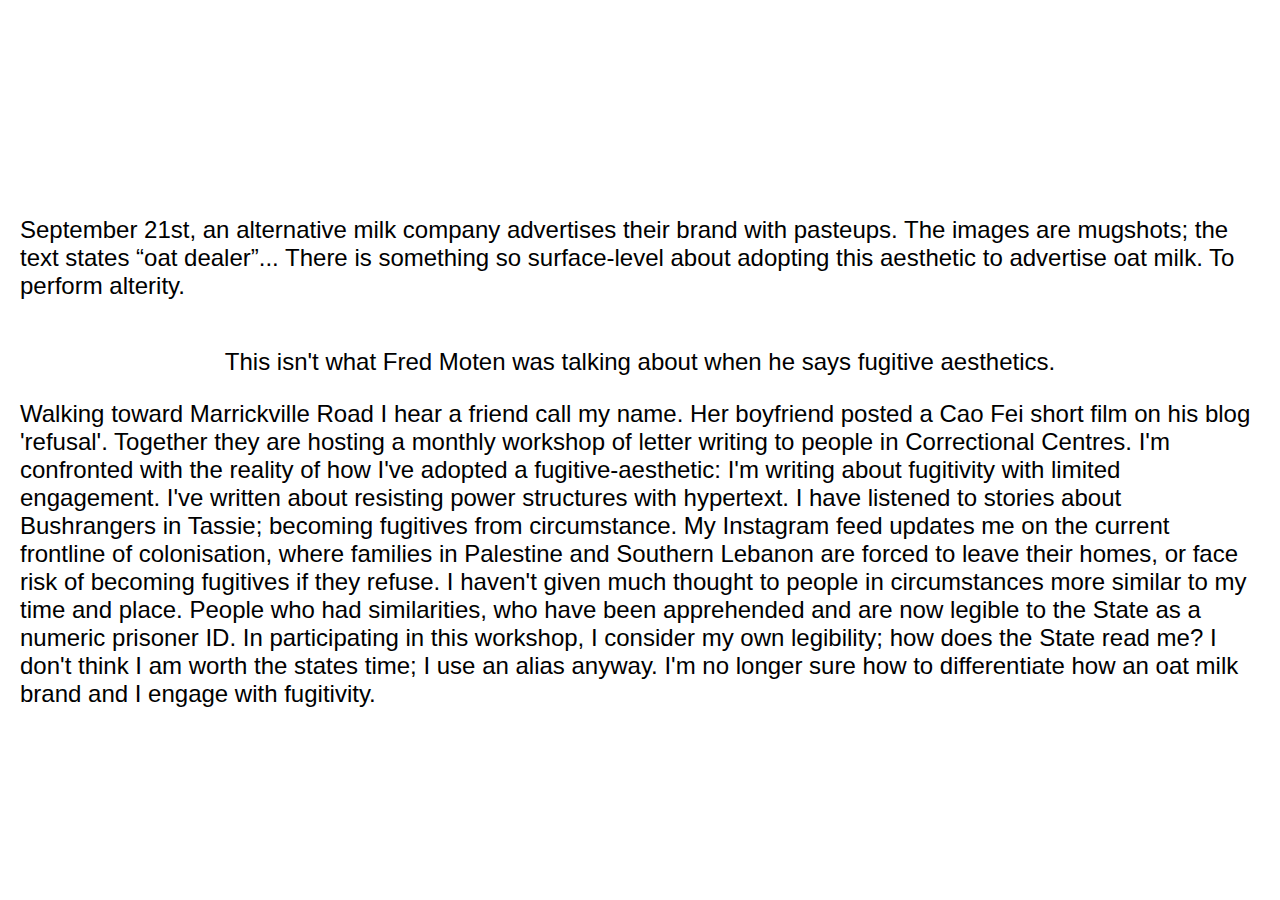
==== docs/index.html @ 2acf9629 "commit changes" ====
<!DOCTYPE html>
<html lang="en">
<head>
    <meta charset="UTF-8">
    <meta name="viewport" content="width=device-width, initial-scale=1.0">
    <title>Harrison Rae: Notes on Fugitivity</title>
          <style>
       



/* old code belowv*/


        /* Ensure full-screen fit */
        html, body {
            height: 100%;
            width: 100%;
            margin: 0;
            padding: 0;
            font-family: Arial, sans-serif;
            display: flex;
            align-items: center;
            justify-content: center;
            overflow-y: auto; 
            overflow-x: hidden;
        }

        .text-boxes {
            position: relative;
            width: 100%;
            height: 100%;
        }

        .text-box {
            position: absolute;
            width: 100vw; /* Full width of the viewport */
            height: 100vh; /* Full height of the viewport */
            display: flex;
            align-items: center;
            justify-content: center;
            font-size: 1.5rem;
            background-color: #fff;
            border: 2px transparent #000;
            transition: opacity 0.5s ease;
            padding: 20px;
            box-sizing: border-box; /* Ensure padding doesn't cause overflow */
            flex-direction: column; /* Ensure the content flows vertically */
    overflow-y: auto; /* Allow scrolling if content overflows vertically */
    
        }

        .text-box-end {
            position: absolute;
            width: 100vw; /* Full width of the viewport */
            height: 100vh; /* Full height of the viewport */
            display: flex;
            align-items: center;
            justify-content: center;
            font-size: 1.5rem;
            background-color: #fff;
            margin: auto;
            border: 2px transparent #000;
            transition: opacity 0.5s ease;
            padding: 20px;
            box-sizing: border-box; /* Ensure padding doesn't cause overflow */
        }
        .text-box-final {
            position: absolute;
            width: 100vw; /* Full width of the viewport */
            height: 100vh; /* Full height of the viewport */
            display: flex;
            align-items: center;
            justify-content: center;
            margin: auto;
            font-size: 1.5rem;
            background-color: #fff;
            border: 2px transparent #000;
            transition: opacity 0.5s ease;
            padding: 20px;
            box-sizing: border-box; /* Ensure padding doesn't cause overflow */
                     
        }
        .text-box-final {
    display: flex;
    flex-direction: column; /* Stack paragraphs vertically */
    margin: auto;
   
}


        .hidden {
            opacity: 0;

            /* Base styling for desktop (no scrolling) */
.box {
    overflow: hidden; /* Disable scrolling on desktop */
}


/* Mobile adjustments */
@media (max-width: 768px) {
    /* Enable scrolling on the entire container */
    .text-boxes {
        overflow-y: auto; /* Vertical scroll for mobile */
        box-sizing: auto;
    }
    
    .text-box, .text-box-final, .text-box-end {
        overflow-y: auto; /* Enable scroll within each box */
        font-size: 0.9rem; /* Adjust font size for smaller screens */
        padding: 10px; /* Adjust padding for smaller screens */
    }
}

/* Smaller screens (phone) */
@media (max-width: 400px) {
    .text-box, .text-box-final, .text-box-end {
        font-size: 0.75rem;
    }
}

        }
    </style>
</head>
<body>

    <div class="text-boxes">
        <div class="text-box">
            >
        </div>

        <div class="text-box"> 
            I never considered that the term fugitive isn’t static. 
            Fugitivity depends upon the institutions and systems of power that one exists under. More specifically how they define, categorise and commodify us and whether we refuse that.
            Fred Moten's fugitivity isn't about direct confrontation with these institutions.
            Moten's idea of fugitivity is fluid, operating within and around social and economic parameters and guides which we are advised to live within.
            Moten's fugitivity is about evading control, refusing exploitation, being untethered and unbound.
        </div>

        <div class="text-box">
        I shared a draft of this project in a writers workshop. The group wanted me to remove the obstructions of personality; to share more of my thoughts. 
        To write about my uncertainties I've shared with them. 
        I wanted to reject this; I thought it would be ironic to have thoughts and feelings so legible. I've changed my mind. 
        It was important to me to be clear; sharp-edged like my favourite writers. 
        But I've come around to the idea that a softness is needed to share how fugitivity can be the embodied practice of resisting legibility.   
        
          
        </div>

        <div class="text-box">
            Jack Halberstam introduced me to the idea of 'resisting legibility'. 
            With my finger tracing the screen left to right I read the definition of legibility as "quality clear enough to be read". 
            What does it mean to resist this?
        <p> 
            I wondered about the definition of illegible, and whether it would help to explicate the parameters of this discussion.
            The search-engine stated its definition as "impossible or near impossible to read". 
        </p>
            Paul Soulellis, an academic writing on the resistance in publishing has a more optimistic understanding of resisting legibility.
            Soulellis' understanding is that illegibility does not result in the impossibility of a reading or an inability to solicit meaning.
            Instead Soulellis spoke of illegibility as being able to generate a variety of valid readings and interpretations.
            'Resisting legibility' is therefore resisting a singular reading. 
            A refusal to be blunted by sharp lines of definition.
        </div>

        <div class="text-box">
                       
            James C. Scott, in 'Seeing Like a State', explores how the modern state uses data to make societies legible for the purposes of control.
            The legibility of a society allows the state to act in ways to monitor, prevent and counter the actions taken by members of society which do not figure into state objectives.
            The collection of data is not limited to surveillance, but is also a tool to shape economic and personal behaviours to align people with state objectives through algorithmic control, targeted messaging as well as the debt and welfare systems.

          <p> 'Resisting legibility' and refusing the state this level of control is necessary to maintain agency and autonomy. Its necessary to avoid the consequent erosion of identities from policies of assimilation.
            Its necessary to expand possibilitiy and potentiality; to allow yourself to be assessed outside of conventional metrics of success and value.  
            Using everyday actions as opportunites for small gestures of refusal, I can make attempts at refusing state and institutional desires to define myself for the imposition of their regulations and metrics. 
            Gestures like paying cash at Fred's Oil and Oregano bakery in Dully, cycling instead of tapping on and tapping off, tagging public spaces 'Free Gaza' are other ways to subvert surveillance, targeted messaging and predictive policing.

            Preventing any system from fully containing or defining the people who live within it, 
            maintaining a constant but quiet form of resistance that is woven into the fabric of daily life.
          
        </p>

        </div>

        <div class="text-box">
            <p> September 21st, an alternative milk company advertises their brand with pasteups. The images are mugshots; the text states “oat dealer”...
                There is something so surface-level about adopting this aesthetic to advertise oat milk. To perform alterity.
    <p>
        This isn't what Fred Moten was talking about when he says fugitive aesthetics. 
            </p> 
                Walking toward Marrickville Road I hear a friend call my name.
                Her boyfriend posted a Cao Fei short film on his blog 'refusal'.
                Together they are hosting a monthly workshop of letter writing to people in Correctional Centres.
                I'm confronted with the reality of how I've adopted a fugitive-aesthetic:
                I'm writing about fugitivity with limited engagement. I've written about resisting power structures with hypertext.
                I have listened to stories about Bushrangers in Tassie; becoming fugitives from circumstance.
                My Instagram feed updates me on the current frontline of colonisation, where families in Palestine and Southern Lebanon are forced to leave their homes, or face risk of becoming fugitives if they refuse.
                I haven't given much thought to people in circumstances more similar to my time and place.
                People who had similarities, who have been apprehended and are now legible to the State as a numeric prisoner ID.
                In participating in this workshop, I consider my own legibility; how does the State read me?
                I don't think I am worth the states time; I use an alias anyway. 
                I'm no longer sure how to differentiate how an oat milk brand and I engage with fugitivity.   
        </div>

    


       

        <div class="text-box">
          <p> 
            Recently under a blog titled 'refusal', my friend posted a Cao Fei short film. 
           With only 153 seconds, the films excerpt depicts parallel realites and explores relationships of humanity and freedom through a dialogue between a prisoner and architect.
           In the excerpt, we see the pair engaging in ideas of visible and invisible imprisonment.
        </p>
           In a block of text beneath the video I copied two things into my notes. 
           <p>
           First: "the pursuit of freedom is human nature." 
        The second thing I wrote was how the text described the video as the artists attempts at reconciling the world with human nature.
             </p>
         <p>  Naively, I imagine how I would reconcile the world and human nature, thinking the answer was in range.
           I understand from the text I copied that if human nature is the pursuit of freedom, then the world is the force that prevents it.
      
         </div>

        <div class="text-box">
            Fugitivity is something I've considered a lot after reading Andrew Brooks review of 'Wayward Lives'.
            In reviewing Saidiya Hartman, Brooks defines fugitivity for the reader as an attempt to resist the constraints imposed by dominant systems of power.
            The fugitive attempts to live unbound by the oppressive conditions forced upon them through methods of evasion.       
        </div>


        <div class="text-box">
            
            <p>Midway through 2024 I showed a sculptural work in a gallery. 
             The work was a cairn of sandstone, mirroring a cairn in Centennial Park erected for John Busby.
             My work continued a dialogue between local Government, Centennial Parklands group and myself.
             This dialogue started when I began tiling at the entrance of Busby's Bore in Centennial Park to contest the version of colonial history presenting Busby favourably with cairns, suburbs and ponds named after him.
            </p>
            <p> In celebrating Busby we are complicit in erasing histories of Sydney. Erasing the histories of the penal colony and their role in the construction of this heritage-listed work.
             Erasing over 40,000 years of Aboriginal histories through the destruction and renaming of sites. 
           The cairn in the gallery was made of found-sandstone (the material quarried by convicts for 10 years to create this tunnel). These stones were sourced while tracing the map of the bore from Centennial Park to Hyde Park. 
             </p> 
             
             <p> My intention was to create a counter-myth to muddy the story of Busby. 
                 With the cairn of stone standing in the gallery as a refusal of attempts to valorise Busby and a contradiction to the narrative being naturalised through the naming of places after him.
  </p>
         </div>
 
 
 
      <div class="text-box">
             2021: Next to a car park in Parra I watched Snoee Badman — the first Australian to release an EP from inside a maximum-security prison. 
             I remember him wearing all white and with his face covered. It was a celebration of someone defiantly creative, resisting the systems silencing. 
 Fred Moten wrote in a paper on fugitive aesthetics about the potential for art to refuse commodification and resist the logics of capital and coloniality.
             Releasing a tape from behind bars felt like it resonated with parts of what Moten wrote, as well as a "fuck you" to the gaol system. I was eager to join in this, in this safe kind of contradictory implicit and explicit way in the Erby Street Car Park. 
             Connected together in some kind of moment of alterity, as performer and listener. 
         </div>
 
 
         <div class="text-box">
             <p>
                 On the 426 up Marrickville Road the lane heading towards Sydenham Station is closed. 
             Cops and paramedics are outside Guzman y Gomez and the bus continues toward Dulwich Hill. </p>
             Same bus next day someone plays the news loudly from their phone. 
             I hear that the police operation was because around 7:40pm last night-a Monday night-a man was killed in front of his family having dinner at GYG. 
             The man who allegedly stabbed him was Snoee Badman. 
         </div>
 
 
 
 
         <div class="text-box">
             A talk by Paul Soulellis titled "publishing as practice as resistance" articulates a thought that I had been approaching but not yet arrived at.
             He said: "I'm looking more and more towards critical writing, not visual art, for clues about how to deal with crisis, particularly around failure and futurity."
             I find truth in this; the writing I've read recently seems more appropriate for negotiating with systems of power.
         </div>
      
        


        <div class="text-box">
            Last year I wrote about primitive hypertext as a methodology for 'creative resistance'.
            
            In writing and conceiving of how to link hypertext to a process or methodology I leaned upon Michel De Certeau and his 1980 book 'The Practice of Everyday Life'
                    
            In this book de Certeau writes broadly about how our bodies navigate networks and spaces.
                    
            More specifically, he discusses how economic and social forces implemented by systems of power affect our ability to navigate the world.
                    
            De Certeau calls the combination of these forces the 'grid of discipline.'
                    
            These economic and social forces enable institutions to maintain the status quo and perpetuate the functionalist reality we exist within.
                    
            Self expression is stifled in the necessity to make ends meet and interests are given less value than they deserve in a capitalist structure. De Certeau asks us to counter this to prevent any system from fully containing or defining the people who live within it, maintaining a constant but quiet form of resistance that is woven into the fabric of daily life.      
            
            These resistances can take shape in speaking non-standardised language, reappropriating goods and spaces, or even storytelling, all valid ways to counter official histories, sanctioned discourses and actions.
            
            I wrote about using primitive hypertext as a means to be unbound and infinite. To make meaning in whichever way makes sense for me and to be guided by that.
            

        </div>

        <div class="text-box-final">
            Astrid Lorange asked what I'm writing about, and I told her about the oat milk thing. 
            
            What I arrived at in that moment is that differentiating myself and this oat milks use of fugitivity is key to figuring out what I want to talk about.
                        
            The difference simply is that one is an appeal to the aesthetics of fugitivity and criminality, and the other is an attempt to imagine how we use fugitivity as a means to resist the Foucauldian State that serves to discipline and punish us.
            
            Is that really what I'm talking about? In my mind there was an idealism in what I was talking about. 
            
            I return to Moten, whose radical black politics is so clearly about subversion and survival. Though there is an outlining of the potentiality that comes from creativity being unbound.
                      
            I return to de Certeau whose text illustrates how deeply we exist in a world we have no control over where institutions or those in power organize and control space, knowledge, and behaviors. 
            
            Though there is an outlining of how everyday practices—such as walking in the city, cooking, or storytelling—as means by which people personalize and resist the imposed structures. These activities don’t confront power directly but instead reappropriate and reconfigure spaces and practices in subtle ways.
                     
            So I'm still negotiatiating the state. We are all negotiating with the state. I need to find my own methods for subversion for me to feel untethered.
                        
            I’m asking myself to imagine a life where I'm not contained within classifications. Fugitivity is one embodied strategy to refuse legibility. 
            <p>
                <p>

                </p>
            To be unbound, to be infinite, to be illegible.
            
 
        </div>
        
        <div class="text-box-end">To be unbound is to be infinite. To be infinite is to be illegible.
        
        </div>

        <div class="image-boxes">
            <div class="image-box hidden"><img src="images/IMG_3450crop.PNG" alt="Image 1"></div>
            <div class="image-box hidden"><img src="image2.jpg" alt="Image 2"></div>
            <div class="image-box hidden"><img src="image3.jpg" alt="Image 3"></div>
            <div class="image-box hidden"><img src="image4.jpg" alt="Image 4"></div>
            <div class="image-box hidden"><img src="image5.jpg" alt="Image 5"></div>
            <div class="image-box hidden"><img src="image6.jpg" alt="Image 6"></div>
            <div class="image-box hidden"><img src="image7.jpg" alt="Image 7"></div>
            <div class="image-box hidden"><img src="image8.jpg" alt="Image 8"></div>
            <div class="image-box hidden"><img src="image9.jpg" alt="Image 9"></div>
            <div class="image-box hidden"><img src="image10.jpg" alt="Image 10"></div>
        </div>

      
    </div>
    </div>
    <script src="script.js"></script>

</body>
</html>
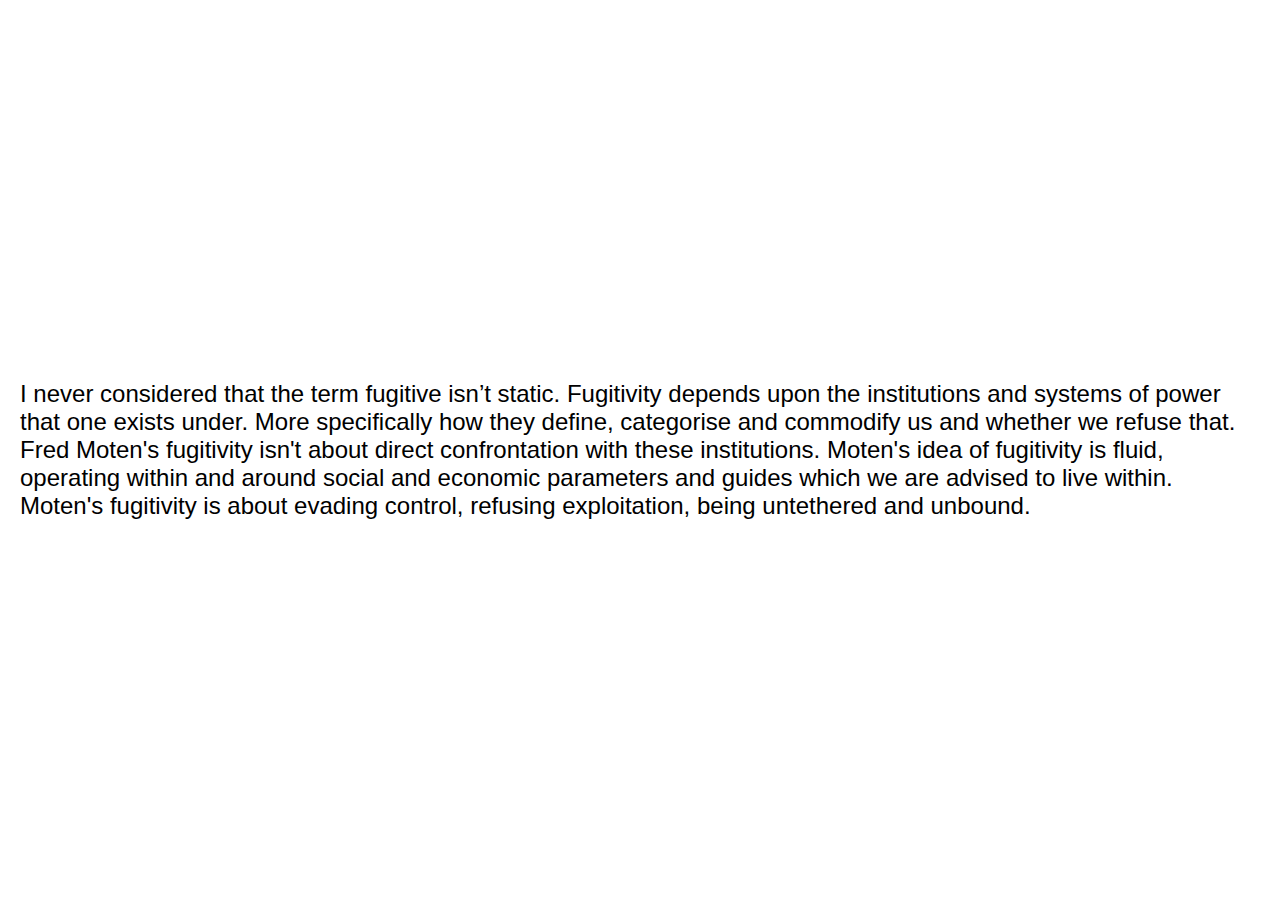
==== commit c3090760: "commit changes" ====
--- a/docs/index.html
+++ b/docs/index.html
@@ -98,18 +98,16 @@
 }
 
 
+
+    
 /* Mobile adjustments */
 @media (max-width: 768px) {
-    /* Enable scrolling on the entire container */
-    .text-boxes {
-        overflow-y: auto; /* Vertical scroll for mobile */
-        box-sizing: auto;
-    }
-    
+    /* Allow scrolling within each text box */
     .text-box, .text-box-final, .text-box-end {
-        overflow-y: auto; /* Enable scroll within each box */
+        overflow-y: auto; /* Enable scrolling for longer paragraphs */
         font-size: 0.9rem; /* Adjust font size for smaller screens */
-        padding: 10px; /* Adjust padding for smaller screens */
+        max-height: 90vh; /* Max height for mobile */
+        padding: 10px; /* Adjust padding */
     }
 }
 
@@ -120,7 +118,6 @@
     }
 }
 
-        }
     </style>
 </head>
 <body>
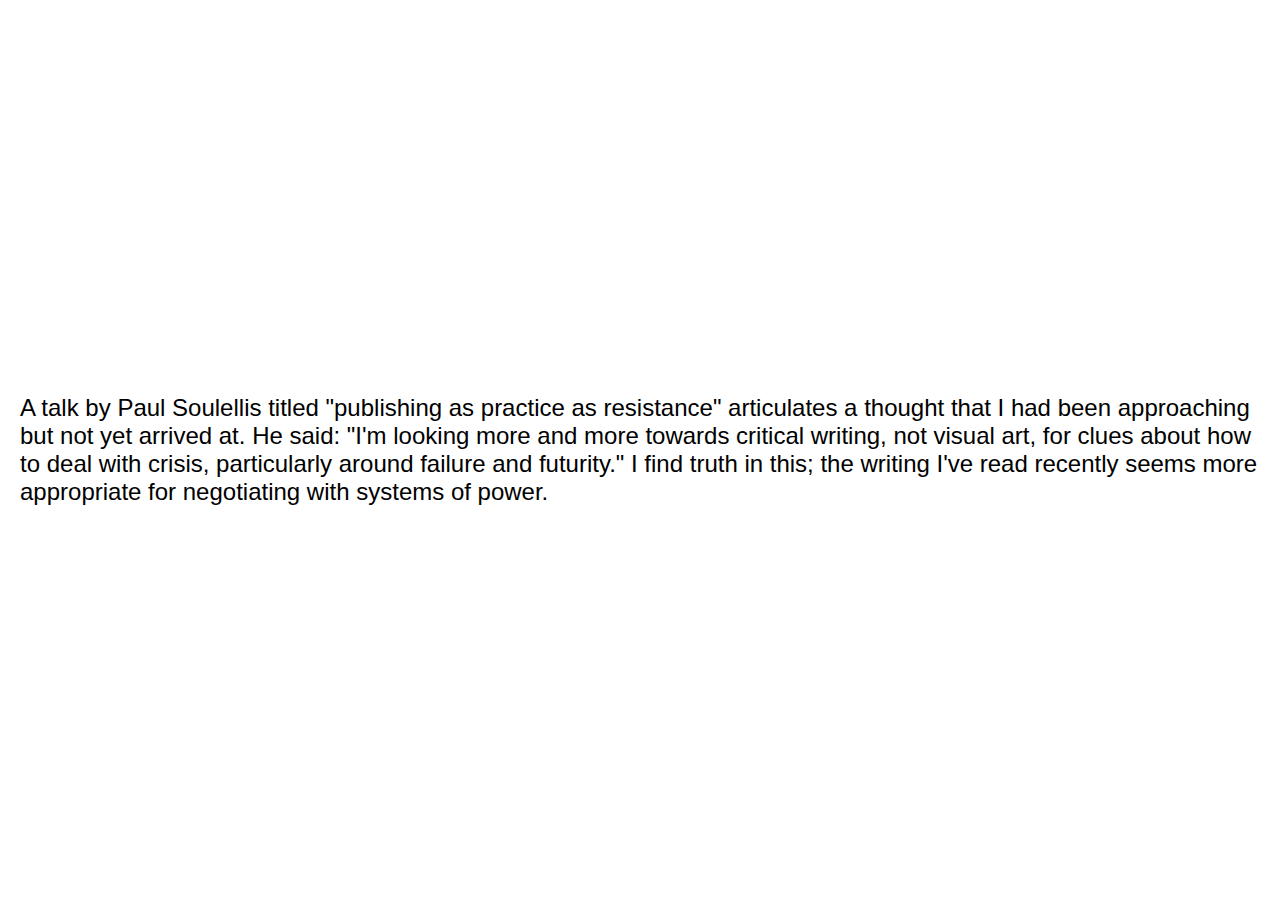
==== commit 9ccbcbe1: "commit changes" ====
--- a/docs/index.html
+++ b/docs/index.html
@@ -105,16 +105,18 @@
     /* Allow scrolling within each text box */
     .text-box, .text-box-final, .text-box-end {
         overflow-y: auto; /* Enable scrolling for longer paragraphs */
-        font-size: 0.9rem; /* Adjust font size for smaller screens */
+        font-size: 0.5rem; /* Adjust font size for smaller screens */
         max-height: 90vh; /* Max height for mobile */
         padding: 10px; /* Adjust padding */
+        box-sizing: content-box;
     }
 }
 
 /* Smaller screens (phone) */
 @media (max-width: 400px) {
     .text-box, .text-box-final, .text-box-end {
-        font-size: 0.75rem;
+        font-size: 0.5rem;
+        box-sizing: content-box;
     }
 }
 
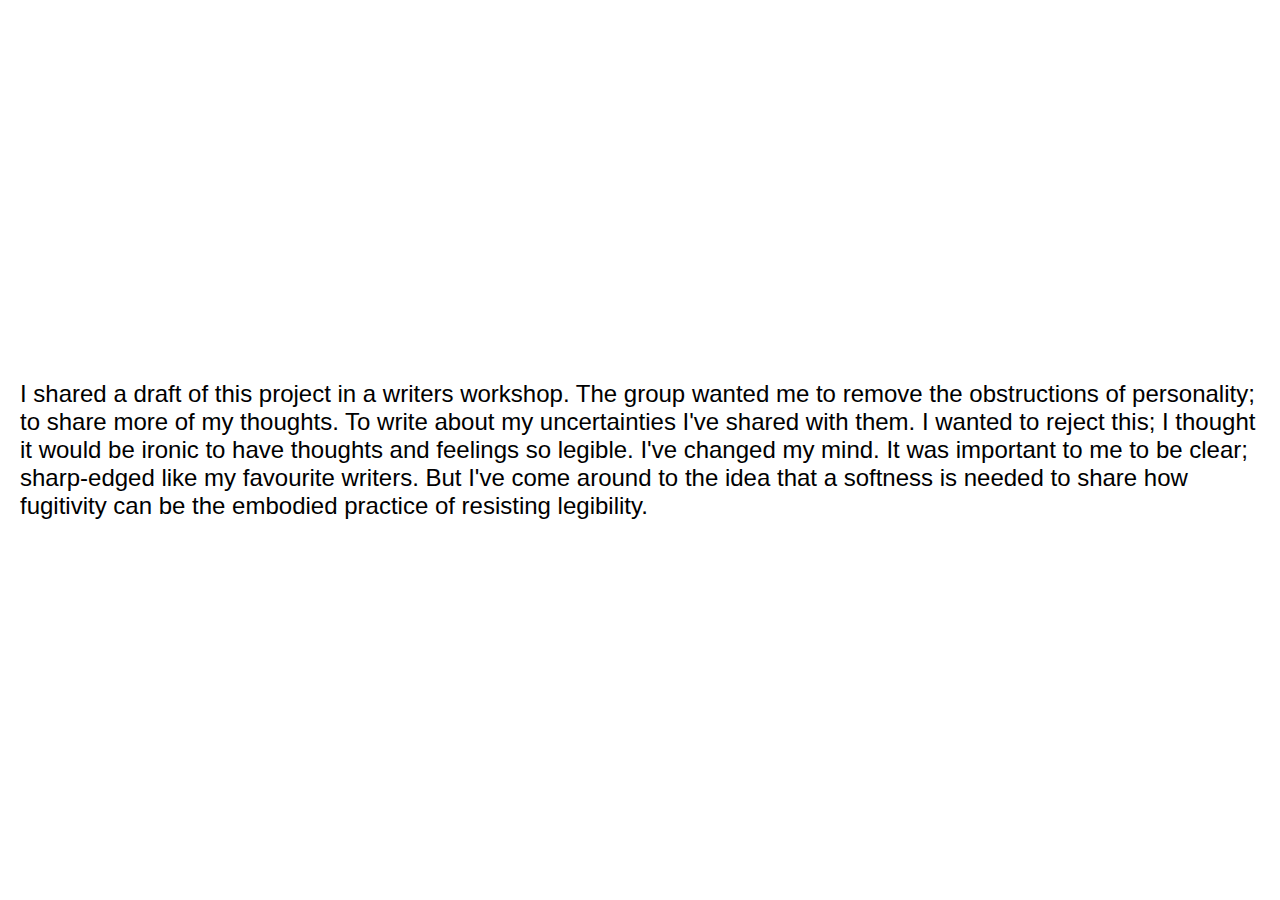
==== commit 13eb4096: "commit changes" ====
--- a/docs/index.html
+++ b/docs/index.html
@@ -7,9 +7,6 @@
           <style>
        
 
-
-
-/* old code belowv*/
 
 
         /* Ensure full-screen fit */
@@ -102,26 +99,59 @@
     
 /* Mobile adjustments */
 @media (max-width: 768px) {
-    /* Allow scrolling within each text box */
     .text-box, .text-box-final, .text-box-end {
         overflow-y: auto; /* Enable scrolling for longer paragraphs */
-        font-size: 0.5rem; /* Adjust font size for smaller screens */
-        max-height: 90vh; /* Max height for mobile */
-        padding: 10px; /* Adjust padding */
-        box-sizing: content-box;
+        padding-top: 15vh; /* Extra space at the top for readability */
+        padding-bottom: 5vh;
+        font-size: 0.5rem; /* Reduce font size for smaller screens */
+        max-height: fit-content; /* Limit height to fit smaller screens */
     }
 }
 
-/* Smaller screens (phone) */
+/* For even smaller screens */
 @media (max-width: 400px) {
     .text-box, .text-box-final, .text-box-end {
         font-size: 0.5rem;
-        box-sizing: content-box;
+        padding-top: 10vh; /* Top padding adjusted for small screens */
+        padding-bottom: 10vh;
+        max-height: fit-content;
     }
 }
 
+
+
+
+
+
+
+
+
+
+
+
+
+
+
     </style>
+
+
+
+
+
 </head>
+
+
+
+
+
+
+
+
+
+
+
+
+
 <body>
 
     <div class="text-boxes">
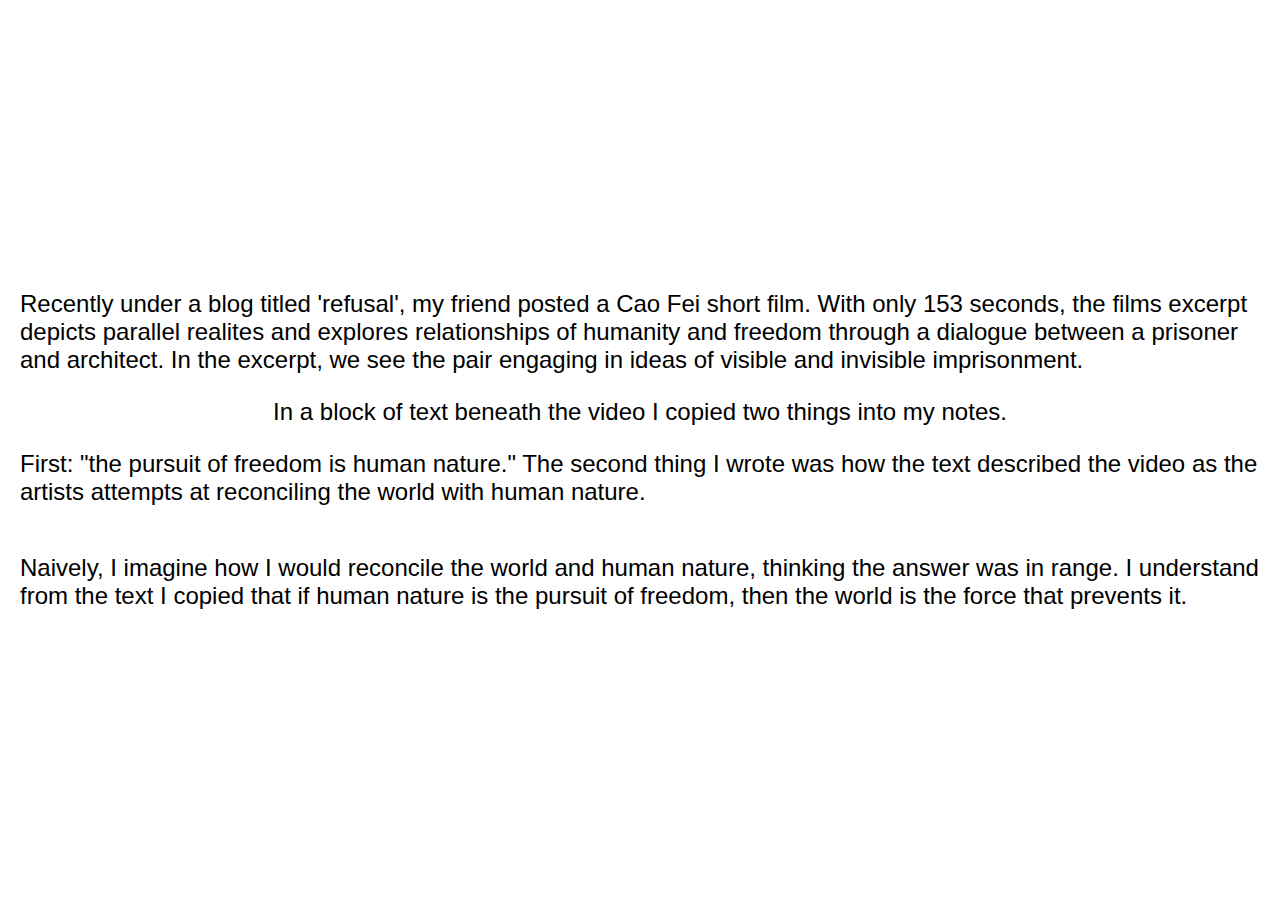
==== commit 93eb9f67: "commit changes" ====
--- a/docs/index.html
+++ b/docs/index.html
@@ -67,8 +67,8 @@
             width: 100vw; /* Full width of the viewport */
             height: 100vh; /* Full height of the viewport */
             display: flex;
-            align-items: center;
-            justify-content: center;
+            align-items: top;
+            justify-content: top;
             margin: auto;
             font-size: 1.5rem;
             background-color: #fff;
@@ -76,13 +76,9 @@
             transition: opacity 0.5s ease;
             padding: 20px;
             box-sizing: border-box; /* Ensure padding doesn't cause overflow */
+            flex-direction: column; /* Stack paragraphs vertically */
                      
-        }
-        .text-box-final {
-    display: flex;
-    flex-direction: column; /* Stack paragraphs vertically */
-    margin: auto;
-   
+      
 }
 
 
@@ -94,7 +90,7 @@
     overflow: hidden; /* Disable scrolling on desktop */
 }
 
-
+        }
 
     
 /* Mobile adjustments */
@@ -103,7 +99,7 @@
         overflow-y: auto; /* Enable scrolling for longer paragraphs */
         padding-top: 15vh; /* Extra space at the top for readability */
         padding-bottom: 5vh;
-        font-size: 0.5rem; /* Reduce font size for smaller screens */
+        font-size: 1rem; /* Reduce font size for smaller screens */
         max-height: fit-content; /* Limit height to fit smaller screens */
     }
 }
@@ -111,7 +107,7 @@
 /* For even smaller screens */
 @media (max-width: 400px) {
     .text-box, .text-box-final, .text-box-end {
-        font-size: 0.5rem;
+        font-size: 1rem;
         padding-top: 10vh; /* Top padding adjusted for small screens */
         padding-bottom: 10vh;
         max-height: fit-content;
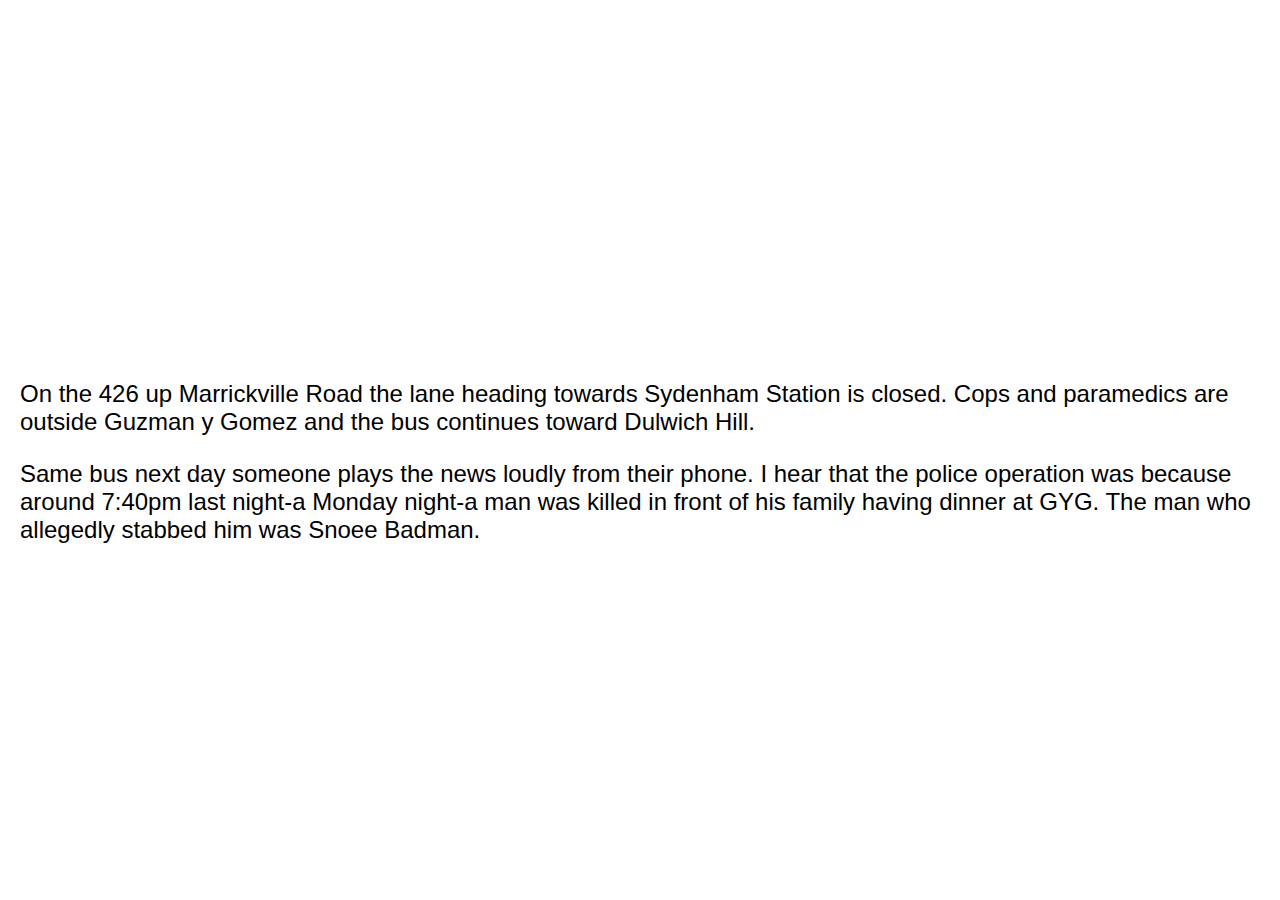
==== commit b902ade5: "commit changes" ====
--- a/docs/index.html
+++ b/docs/index.html
@@ -97,9 +97,9 @@
 @media (max-width: 768px) {
     .text-box, .text-box-final, .text-box-end {
         overflow-y: auto; /* Enable scrolling for longer paragraphs */
-        padding-top: 15vh; /* Extra space at the top for readability */
+        padding-top: 5vh; /* Extra space at the top for readability */
         padding-bottom: 5vh;
-        font-size: 1rem; /* Reduce font size for smaller screens */
+        font-size: 0.7rem; /* Reduce font size for smaller screens */
         max-height: fit-content; /* Limit height to fit smaller screens */
     }
 }
@@ -107,8 +107,8 @@
 /* For even smaller screens */
 @media (max-width: 400px) {
     .text-box, .text-box-final, .text-box-end {
-        font-size: 1rem;
-        padding-top: 10vh; /* Top padding adjusted for small screens */
+        font-size: 0.7rem;
+        padding-top: 5vh; /* Top padding adjusted for small screens */
         padding-bottom: 10vh;
         max-height: fit-content;
     }
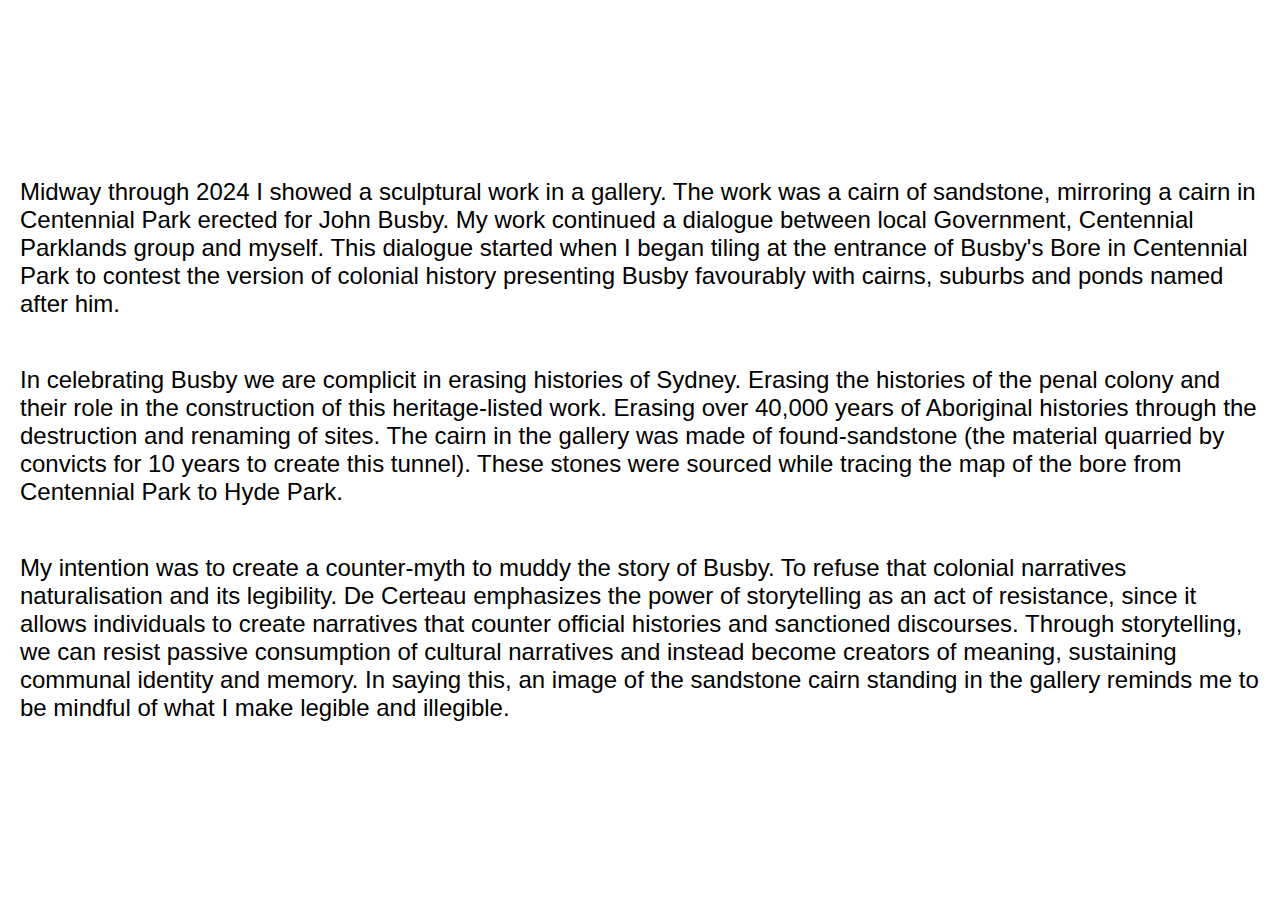
==== commit 5fa40bbd: "commit changes" ====
--- a/docs/index.html
+++ b/docs/index.html
@@ -67,8 +67,8 @@
             width: 100vw; /* Full width of the viewport */
             height: 100vh; /* Full height of the viewport */
             display: flex;
-            align-items: top;
-            justify-content: top;
+            align-items: center;
+            justify-content: center;
             margin: auto;
             font-size: 1.5rem;
             background-color: #fff;
@@ -210,7 +210,7 @@
             <p> September 21st, an alternative milk company advertises their brand with pasteups. The images are mugshots; the text states “oat dealer”...
                 There is something so surface-level about adopting this aesthetic to advertise oat milk. To perform alterity.
     <p>
-        This isn't what Fred Moten was talking about when he says fugitive aesthetics. 
+        This isn't what Fred Moten was talking about when he says 'fugitive aesthetics'. 
             </p> 
                 Walking toward Marrickville Road I hear a friend call my name.
                 Her boyfriend posted a Cao Fei short film on his blog 'refusal'.
@@ -237,8 +237,10 @@
            With only 153 seconds, the films excerpt depicts parallel realites and explores relationships of humanity and freedom through a dialogue between a prisoner and architect.
            In the excerpt, we see the pair engaging in ideas of visible and invisible imprisonment.
         </p>
+        <p>
            In a block of text beneath the video I copied two things into my notes. 
-           <p>
+        </p>
+        <p>
            First: "the pursuit of freedom is human nature." 
         The second thing I wrote was how the text described the video as the artists attempts at reconciling the world with human nature.
              </p>
@@ -248,15 +250,18 @@
          </div>
 
         <div class="text-box">
+          
             Fugitivity is something I've considered a lot after reading Andrew Brooks review of 'Wayward Lives'.
-            In reviewing Saidiya Hartman, Brooks defines fugitivity for the reader as an attempt to resist the constraints imposed by dominant systems of power.
-            The fugitive attempts to live unbound by the oppressive conditions forced upon them through methods of evasion.       
-        </div>
-
-
-        <div class="text-box">
-            
-            <p>Midway through 2024 I showed a sculptural work in a gallery. 
+                     In reviewing Saidiya Hartman, Brooks defines fugitivity for the reader as an attempt to resist the constraints imposed by dominant systems of power.
+            The fugitive attempts to live unbound by the oppressive conditions forced upon them through methods of evasion.     
+  
+        </div>
+
+
+        <div class="text-box">
+            
+            <p>
+                Midway through 2024 I showed a sculptural work in a gallery. 
              The work was a cairn of sandstone, mirroring a cairn in Centennial Park erected for John Busby.
              My work continued a dialogue between local Government, Centennial Parklands group and myself.
              This dialogue started when I began tiling at the entrance of Busby's Bore in Centennial Park to contest the version of colonial history presenting Busby favourably with cairns, suburbs and ponds named after him.
@@ -266,8 +271,10 @@
            The cairn in the gallery was made of found-sandstone (the material quarried by convicts for 10 years to create this tunnel). These stones were sourced while tracing the map of the bore from Centennial Park to Hyde Park. 
              </p> 
              
-             <p> My intention was to create a counter-myth to muddy the story of Busby. 
-                 With the cairn of stone standing in the gallery as a refusal of attempts to valorise Busby and a contradiction to the narrative being naturalised through the naming of places after him.
+             <p> My intention was to create a counter-myth to muddy the story of Busby. To refuse that colonial narratives naturalisation and its legibility. 
+                De Certeau emphasizes the power of storytelling as an act of resistance, since it allows individuals to create narratives that counter official histories and sanctioned discourses. 
+                Through storytelling, we can resist passive consumption of cultural narratives and instead become creators of meaning, sustaining communal identity and memory.
+                 In saying this, an image of the sandstone cairn standing in the gallery reminds me to be mindful of what I make legible and illegible.
   </p>
          </div>
  
@@ -285,9 +292,9 @@
          <div class="text-box">
              <p>
                  On the 426 up Marrickville Road the lane heading towards Sydenham Station is closed. 
-             Cops and paramedics are outside Guzman y Gomez and the bus continues toward Dulwich Hill. </p>
+             Police and paramedics are outside Guzman y Gomez and the bus continues toward Dulwich Hill. </p>
              Same bus next day someone plays the news loudly from their phone. 
-             I hear that the police operation was because around 7:40pm last night-a Monday night-a man was killed in front of his family having dinner at GYG. 
+             I overhear that the police operation was because around 7:40pm last night-a Monday night-a man was killed in front of his family having dinner at GYG. 
              The man who allegedly stabbed him was Snoee Badman. 
          </div>
  
@@ -328,26 +335,26 @@
         <div class="text-box-final">
             Astrid Lorange asked what I'm writing about, and I told her about the oat milk thing. 
             
-            What I arrived at in that moment is that differentiating myself and this oat milks use of fugitivity is key to figuring out what I want to talk about.
+            What I arrived at in that moment is how differentiating myself and this oat milks use of fugitivity is key to figuring out what I want to talk about.
                         
             The difference simply is that one is an appeal to the aesthetics of fugitivity and criminality, and the other is an attempt to imagine how we use fugitivity as a means to resist the Foucauldian State that serves to discipline and punish us.
             
-            Is that really what I'm talking about? In my mind there was an idealism in what I was talking about. 
-            
-            I return to Moten, whose radical black politics is so clearly about subversion and survival. Though there is an outlining of the potentiality that comes from creativity being unbound.
-                      
+            I ask myself now: "is that really what I'm talking about?" In my mind there was an idealism in what I was talking about. 
+            
+            I return to Moten, whose radical black politics is about subversion and survival. There is an idealism there about the imagined potentialities of improvised creativity, untethered and unbound.
+                  
             I return to de Certeau whose text illustrates how deeply we exist in a world we have no control over where institutions or those in power organize and control space, knowledge, and behaviors. 
             
-            Though there is an outlining of how everyday practices—such as walking in the city, cooking, or storytelling—as means by which people personalize and resist the imposed structures. These activities don’t confront power directly but instead reappropriate and reconfigure spaces and practices in subtle ways.
+            Though there is an outlining of how everyday practices—such as walking in the city, cooking, or storytelling—as means by which people personalize and resist the imposed structures while experiencing the joy of spontaneity.
+            
+            These activities don’t confront power directly but instead reappropriate and reconfigure spaces and practices in subtle ways.
                      
-            So I'm still negotiatiating the state. We are all negotiating with the state. I need to find my own methods for subversion for me to feel untethered.
-                        
-            I’m asking myself to imagine a life where I'm not contained within classifications. Fugitivity is one embodied strategy to refuse legibility. 
-            <p>
+                                   
+            I’m asking myself to consider how fugitivity as an embodied practice of refusing legibility can make me feel untethered. How does one even imagine what it feels to feel it? 
                 <p>
 
                 </p>
-            To be unbound, to be infinite, to be illegible.
+            To be unbound? To be infinite? To be illegible?
             
  
         </div>
@@ -357,7 +364,7 @@
         </div>
 
         <div class="image-boxes">
-            <div class="image-box hidden"><img src="images/IMG_3450crop.PNG" alt="Image 1"></div>
+            <div class="image-box hidden"><img src="" alt="Image 1"></div>
             <div class="image-box hidden"><img src="image2.jpg" alt="Image 2"></div>
             <div class="image-box hidden"><img src="image3.jpg" alt="Image 3"></div>
             <div class="image-box hidden"><img src="image4.jpg" alt="Image 4"></div>
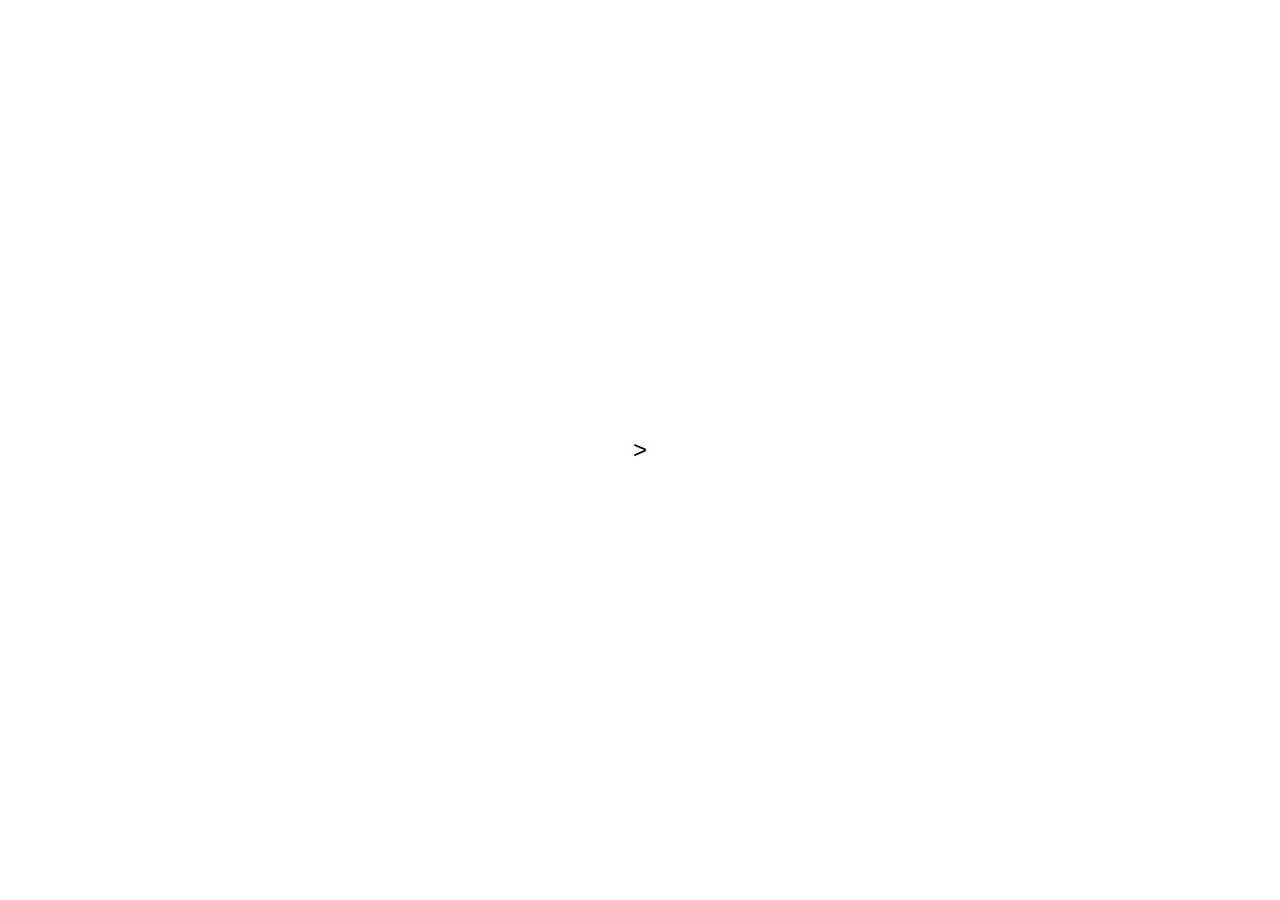
==== commit 44c9671b: "commit changes" ====
--- a/docs/index.html
+++ b/docs/index.html
@@ -354,7 +354,7 @@
                 <p>
 
                 </p>
-            To be unbound? To be infinite? To be illegible?
+            To feel unbound? To feel infinite? To feel illegible?
             
  
         </div>
